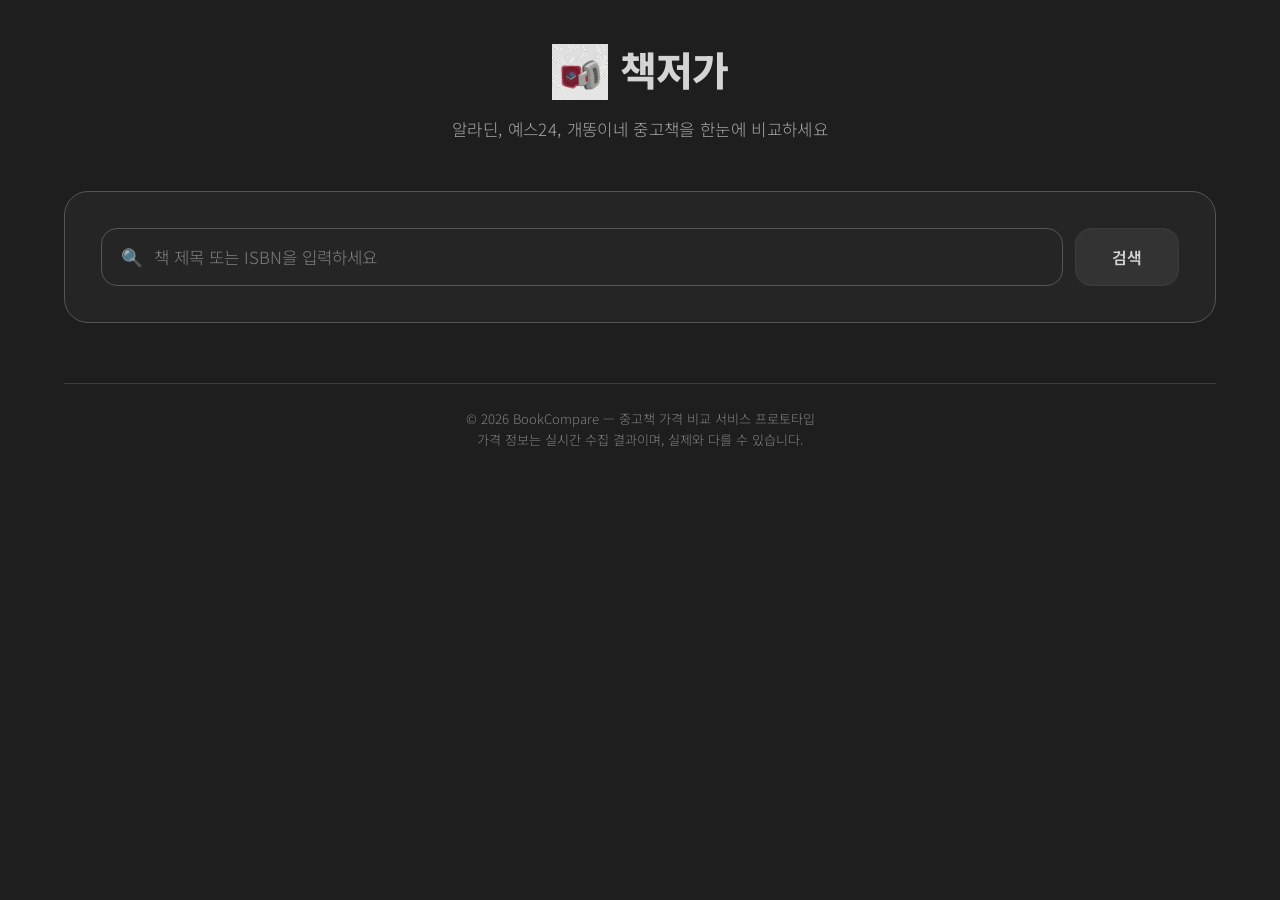
==== static/index.html @ 94ae484a "Initial commit: Book price comparison service" ====
<!DOCTYPE html>
<html lang="ko">
<head>
  <meta charset="UTF-8">
  <meta name="viewport" content="width=device-width, initial-scale=1.0">
  <meta name="description" content="알라딘, 예스24, 개똥이네 중고책 가격을 한눈에 비교하세요. 가장 저렴한 중고책을 빠르게 찾아드립니다.">
  <title>책저가 - 중고책 가격 비교</title>
  <link rel="stylesheet" href="/static/style.css?v=7">
  <!-- Favicon (책 이모지) -->
  <link rel="icon" href="data:image/svg+xml,<svg xmlns='http://www.w3.org/2000/svg' viewBox='0 0 100 100'><text y='.9em' font-size='90'>📚</text></svg>">
</head>
<body>
  <div class="app-container">

    <!-- ── 헤더 ── -->
    <header class="header">
      <div class="header__logo">
        <img src="/static/logo.jpg" alt="책저가 심볼" class="header__symbol">
        <h1 class="header__title">책저가</h1>
      </div>
      <p class="header__subtitle">알라딘, 예스24, 개똥이네 중고책을 한눈에 비교하세요</p>
    </header>

    <!-- ── 검색 영역 ── -->
    <section class="search-section">
      <div class="search-card">
        <form id="search-form" class="search-form" role="search">
          <div class="search-input-wrapper">
            <input
              type="text"
              id="search-input"
              class="search-input"
              placeholder="책 제목 또는 ISBN을 입력하세요"
              autocomplete="off"
              aria-label="책 검색"
            >
          </div>
          <button type="submit" id="search-btn" class="search-btn">검색</button>
        </form>
      </div>

      <!-- 에러 배너 -->
      <div id="error-banner" class="error-banner">
        <span id="error-text"></span>
      </div>
    </section>

    <!-- ── 로딩 표시 ── -->
    <div id="loading" class="loading">
      <div class="loading__spinner"></div>
      <p class="loading__text">데이터를 수집 중입니다<span class="loading__dots"></span></p>
    </div>

    <!-- ── 검색 결과 ── -->
    <section id="results-section" class="results-section">
      <div class="results-header">
        <div class="controls-wrapper" style="display: flex; justify-content: space-between; align-items: center; margin-bottom: 24px; width: 100%;">
          <h2 class="results-header__title">
            "<span id="query-display"></span>" 검색 결과
          </h2>
          <div class="sort-wrapper">
            <select id="sort-select" class="sort-select" style="padding: 8px 12px; border-radius: 8px; background: var(--bg-input); border: 1px solid var(--border-subtle); color: var(--text-primary); outline: none;">
              <option value="accuracy">정확도 순</option>
              <option value="price_asc">낮은 가격 순</option>
              <option value="price_desc">높은 가격 순</option>
            </select>
          </div>
        </div>
        <span id="results-count" class="results-header__count"></span>
      </div>

      <!-- 결과 카드 리스트 (테이블 대신 카드형 레이아웃) -->
      <div id="results-list" class="results-list">
        <!-- JavaScript로 동적 렌더링 -->
      </div>
    </section>

    <!-- ── 푸터 ── -->
    <footer class="footer">
      <p class="footer__text">
        © 2026 BookCompare — 중고책 가격 비교 서비스 프로토타입
        <br>가격 정보는 실시간 수집 결과이며, 실제와 다를 수 있습니다.
      </p>
    </footer>

  </div>

  <script src="/static/script.js?v=3"></script>
</body>
</html>
---- static/style.css ----
/* =============================================
   중고책 가격 비교 웹서비스 - 스타일시트
   ============================================= */

/* ── Google Fonts 임포트 ── */
@import url('https://fonts.googleapis.com/css2?family=Noto+Sans+KR:wght@300;400;500;600;700;900&family=Inter:wght@300;400;500;600;700;800&display=swap');

/* ── CSS 변수 (Design Tokens) ── */
:root {
  /* 안티그래비티 IDE 스타일의 부드러운 다크 그레이 팔레트 */
  --bg-primary: #1e1e1e;
  --bg-secondary: #252526;
  --bg-card: #252526;
  --bg-glass: rgba(255, 255, 255, 0.05);
  --bg-input: #1e1e1e;
  --bg-hover: #2a2d2e;

  --text-primary: #d4d4d4;
  --text-secondary: #9cdcfe; /* IDE 스타일의 부드러운 푸른빛 텍스트 또는 연회색 사용. 여기선 차분한 회색으로 통일 */
  --text-secondary: #a6a6a6;
  --text-muted: #808080;
  --text-accent: #d4d4d4;

  --accent-emerald: #10b981; /* 최저가 표시용 기본 색상은 눈에 덜 띄도록 유지하거나 차분한 색으로 변경 가능. 여기선 그대로 유지 */
  --accent-amber: #f59e0b;
  --accent-rose: #f43f5e;

  /* 미니멀리즘을 위해 그라디언트를 단색으로 교체 */
  --gradient-primary: #333333;
  --gradient-hero: #1e1e1e;

  --border-subtle: #3c3c3c;
  --border-accent: #555555;
  --border-focus: #555555;

  --shadow-sm: 0 1px 3px rgba(0, 0, 0, 0.4);
  --shadow-md: 0 4px 12px rgba(0, 0, 0, 0.5);
  --shadow-lg: 0 8px 24px rgba(0, 0, 0, 0.5);
  --shadow-glow: none;

  --radius-sm: 8px;
  --radius-md: 12px;
  --radius-lg: 16px;
  --radius-xl: 24px;
  --radius-full: 9999px;

  --transition-fast: 0.15s ease;
  --transition-normal: 0.3s cubic-bezier(0.4, 0, 0.2, 1);
  --transition-slow: 0.5s cubic-bezier(0.4, 0, 0.2, 1);
}

/* ── 전역 리셋 ── */
*, *::before, *::after {
  margin: 0;
  padding: 0;
  box-sizing: border-box;
}

html {
  scroll-behavior: smooth;
}

body {
  font-family: 'Noto Sans KR', 'Inter', -apple-system, BlinkMacSystemFont, sans-serif;
  background: var(--gradient-hero);
  color: var(--text-primary);
  min-height: 100vh;
  overflow-x: hidden;
  line-height: 1.6;
  -webkit-font-smoothing: antialiased;
  -moz-osx-font-smoothing: grayscale;
}

/* ── 배경 애니메이션 제거 (에너지 효율 최적화) ── */
body::before {
  content: none;
}

/* ── 레이아웃 ── */
.app-container {
  position: relative;
  z-index: 1;
  max-width: 1200px;
  margin: 0 auto;
  padding: 40px 24px 60px;
}

/* ── 헤더 ── */
.header {
  text-align: center;
  margin-bottom: 48px;
  animation: fade-up 0.8s cubic-bezier(0.4, 0, 0.2, 1) both;
}

.header__logo {
  display: inline-flex;
  align-items: center;
  gap: 12px;
  margin-bottom: 12px;
}

.header__symbol {
  width: 56px;
  height: 56px;
  object-fit: contain;
  /* 만약 JPG 배경이 까맣게 저장되었다면 투명해지도록 블렌드 모드 적용 (배경이 희다면 밝아짐) */
  mix-blend-mode: screen; 
  /* 혹시 배경이 흰색으로 저장되었다면 mix-blend-mode: multiply; 를 써야 하지만, 다크모드이므로 흰색 배경의 이미지를 화면에 넣으면 사각형이 생깁니다.
     따라서 누끼가 제대로 따졌거나, 검정 배경인 경우 screen이 가장 적합합니다. */
}

.header__title {
  font-family: 'Inter', 'Noto Sans KR', sans-serif;
  font-size: 2.5rem;
  font-weight: 800;
  color: var(--text-primary);
  letter-spacing: -0.02em;
}

.header__subtitle {
  font-size: 1.05rem;
  color: var(--text-secondary);
  font-weight: 300;
  letter-spacing: 0.02em;
}

/* ── 검색 영역 ── */
.search-section {
  animation: fade-up 0.8s 0.15s cubic-bezier(0.4, 0, 0.2, 1) both;
}

.search-card {
  background: var(--bg-card);
  border: 1px solid var(--border-subtle);
  border-radius: var(--radius-xl);
  padding: 36px;
  box-shadow: var(--shadow-lg);
  transition: border-color var(--transition-normal);
}

.search-card:focus-within {
  border-color: var(--border-accent);
  box-shadow: var(--shadow-lg), var(--shadow-glow);
}

.search-form {
  display: flex;
  gap: 12px;
  align-items: stretch;
}

.search-input-wrapper {
  flex: 1;
  position: relative;
}

.search-input-wrapper::before {
  content: '🔍';
  position: absolute;
  left: 20px;
  top: 50%;
  transform: translateY(-50%);
  font-size: 1.1rem;
  z-index: 2;
  opacity: 0.5;
  transition: opacity var(--transition-fast);
}

.search-input-wrapper:focus-within::before {
  opacity: 0.8;
}

.search-input {
  width: 100%;
  padding: 16px 20px 16px 52px;
  background: var(--bg-input);
  border: 1px solid var(--border-subtle);
  border-radius: var(--radius-lg);
  color: var(--text-primary);
  font-size: 1.05rem;
  font-family: inherit;
  outline: none;
  transition: all var(--transition-normal);
}

.search-input::placeholder {
  color: var(--text-muted);
  font-weight: 300;
}

.search-input:focus {
  background: #252526;
  border-color: var(--border-focus);
}

.search-btn {
  padding: 16px 36px;
  background: #333333;
  color: #d4d4d4;
  border: 1px solid #3c3c3c;
  border-radius: var(--radius-lg);
  font-size: 1rem;
  font-weight: 600;
  font-family: inherit;
  cursor: pointer;
  transition: all var(--transition-normal);
  white-space: nowrap;
}

.search-btn:hover {
  transform: translateY(-2px);
  background: #444444;
}

.search-btn:active {
  transform: translateY(0);
}

.search-btn:disabled {
  opacity: 0.5;
  cursor: not-allowed;
  transform: none;
}

/* ── 로딩 표시 ── */
.loading {
  display: none;
  text-align: center;
  padding: 60px 20px;
  animation: fade-up 0.4s ease both;
}

.loading.active {
  display: block;
}

.loading__spinner {
  width: 48px;
  height: 48px;
  margin: 0 auto 20px;
  border: 3px solid var(--border-subtle);
  border-top-color: #808080;
  border-radius: 50%;
  animation: spin 0.8s linear infinite;
}

.loading__text {
  font-size: 1.05rem;
  color: var(--text-secondary);
  font-weight: 400;
}

.loading__dots::after {
  content: '';
  animation: dots 1.5s steps(4, end) infinite;
}

@keyframes spin {
  to { transform: rotate(360deg); }
}

@keyframes dots {
  0%   { content: ''; }
  25%  { content: '.'; }
  50%  { content: '..'; }
  75%  { content: '...'; }
  100% { content: ''; }
}

/* ── 에러 배너 ── */
.error-banner {
  display: none;
  margin-top: 24px;
  padding: 16px 20px;
  background: rgba(244, 63, 94, 0.08);
  border: 1px solid rgba(244, 63, 94, 0.2);
  border-radius: var(--radius-md);
  color: var(--accent-rose);
  font-size: 0.92rem;
  animation: fade-up 0.3s ease both;
}

.error-banner.active {
  display: block;
}

.error-banner__icon {
  margin-right: 8px;
}

/* ── 결과 섹션 ── */
.results-section {
  display: none;
  margin-top: 32px;
  animation: fade-up 0.6s cubic-bezier(0.4, 0, 0.2, 1) both;
}

.results-section.active {
  display: block;
}

.results-header {
  display: flex;
  align-items: center;
  justify-content: space-between;
  margin-bottom: 20px;
  flex-wrap: wrap;
  gap: 12px;
}

.results-header__title {
  font-size: 1.25rem;
  font-weight: 600;
  color: var(--text-primary);
}

.results-header__count {
  display: inline-flex;
  align-items: center;
  gap: 6px;
  padding: 6px 14px;
  background: var(--bg-glass);
  border: 1px solid var(--border-subtle);
  border-radius: var(--radius-full);
  font-size: 0.85rem;
  color: var(--text-secondary);
}

.results-header__count strong {
  color: #d4d4d4;
  font-weight: 600;
}

/* ── 결과 그룹 카드 리스트 ── */
.book-group-card {
  display: flex;
  background: var(--bg-card);
  border: 1px solid var(--border-subtle);
  border-radius: var(--radius-lg);
  padding: 24px;
  margin-bottom: 16px;
  box-shadow: var(--shadow-sm);
  transition: border-color var(--transition-fast), transform var(--transition-fast);
  gap: 24px;
  animation: row-in 0.4s cubic-bezier(0.4, 0, 0.2, 1) both;
}

.book-group-card:hover {
  border-color: #4a4a4a;
  transform: translateY(-2px);
  box-shadow: var(--shadow-md);
}

.bgc-cover-wrap {
  flex-shrink: 0;
  width: 120px;
  height: 170px;
  border-radius: var(--radius-sm);
  overflow: hidden;
  background: #1e1e1e;
  display: flex;
  align-items: center;
  justify-content: center;
  border: 1px solid var(--border-subtle);
  box-shadow: var(--shadow-sm);
}

.bgc-cover {
  width: 100%;
  height: 100%;
  object-fit: contain;
}

.bgc-info {
  flex: 1;
  display: flex;
  flex-direction: column;
}

.book-title {
  font-size: 1.2rem;
  font-weight: 700;
  color: var(--text-primary);
  margin: 0 0 8px 0;
  line-height: 1.4;
  display: -webkit-box;
  -webkit-line-clamp: 2;
  -webkit-box-orient: vertical;
  overflow: hidden;
  text-overflow: ellipsis;
}

/* 작가, 출판사 메타 정보 */
.book-meta {
  font-size: 0.95rem;
  color: var(--text-secondary);
  display: flex;
  align-items: center;
  flex-wrap: wrap;
  gap: 8px;
}

.meta-divider {
  color: var(--border-subtle);
  font-size: 0.8rem;
}

/* 서점 목록 (테이블 형태) */
.store-list {
  margin-top: 16px;
  display: flex;
  flex-direction: column;
  gap: 8px;
  border-top: 1px dashed var(--border-subtle);
  padding-top: 16px;
}

.store-row {
  display: flex;
  align-items: center;
  justify-content: space-between;
  padding: 12px 16px;
  background: var(--bg-primary);
  border: 1px solid var(--border-subtle);
  border-radius: var(--radius-md);
  transition: border-color var(--transition-fast);
}

.store-row:hover {
  border-color: var(--border-accent);
}

.store-row__name {
  display: flex;
  align-items: center;
  gap: 12px;
}

.store-row__cond {
  font-size: 0.85rem;
  color: var(--text-muted);
}

.store-row__action {
  display: flex;
  align-items: center;
  gap: 16px;
}

.store-row__btn {
  display: inline-flex;
  padding: 8px 16px;
  background: #333333;
  color: #d4d4d4;
  border: 1px solid #3c3c3c;
  border-radius: var(--radius-sm);
  text-decoration: none;
  font-size: 0.85rem;
  font-weight: 600;
  transition: all var(--transition-fast);
}

.store-row__btn:hover {
  background: #444444;
}

/* 서점 뱃지 */
.store-badge {
  display: inline-flex;
  align-items: center;
  gap: 6px;
  padding: 4px 10px;
  border-radius: var(--radius-full);
  font-size: 0.8rem;
  font-weight: 600;
  white-space: nowrap;
}

.store-badge--aladin {
  background: var(--bg-glass);
  color: var(--text-secondary);
  border: 1px solid var(--border-subtle);
}

.store-badge--yes24 {
  background: var(--bg-glass);
  color: var(--text-secondary);
  border: 1px solid var(--border-subtle);
}

.store-badge--gaeddong {
  background: var(--bg-glass);
  color: var(--text-secondary);
  border: 1px solid var(--border-subtle);
}

/* 가격 표시 */
.price-value {
  font-weight: 700;
  font-size: 1.25rem;
  font-family: 'Inter', 'Noto Sans KR', sans-serif;
}

.price-value--lowest {
  color: var(--accent-emerald);
}

.price-value--normal {
  color: var(--text-primary);
}

.price-unit {
  font-size: 0.9rem;
  color: var(--text-muted);
  font-weight: 400;
  margin-left: 2px;
}

/* 최저가 뱃지 */
.lowest-badge {
  display: inline-flex;
  align-items: center;
  gap: 4px;
  padding: 3px 8px;
  background: rgba(16, 185, 129, 0.12);
  border: 1px solid rgba(16, 185, 129, 0.25);
  border-radius: var(--radius-full);
  font-size: 0.75rem;
  color: var(--accent-emerald);
  font-weight: 600;
}

/* 빈 결과 */
.empty-state {
  text-align: center;
  padding: 80px 20px;
  animation: fade-up 0.5s ease both;
  background: var(--bg-card);
  border: 1px solid var(--border-subtle);
  border-radius: var(--radius-xl);
}

.empty-state__icon {
  font-size: 3.5rem;
  margin-bottom: 16px;
  opacity: 0.5;
}

.empty-state__title {
  font-size: 1.2rem;
  color: var(--text-primary);
  font-weight: 600;
  margin-bottom: 8px;
}

.empty-state__desc {
  font-size: 0.95rem;
  color: var(--text-muted);
}

/* ── 푸터 ── */
.footer {
  text-align: center;
  margin-top: 60px;
  padding-top: 24px;
  border-top: 1px solid var(--border-subtle);
  animation: fade-up 0.8s 0.3s cubic-bezier(0.4, 0, 0.2, 1) both;
}

.footer__text {
  font-size: 0.82rem;
  color: var(--text-muted);
  font-weight: 300;
}

.footer__text a {
  color: var(--text-secondary);
  text-decoration: none;
  transition: color var(--transition-fast);
}

.footer__text a:hover {
  color: var(--text-accent);
}

/* ── 애니메이션 ── */
@keyframes fade-up {
  from {
    opacity: 0;
    transform: translateY(16px);
  }
  to {
    opacity: 1;
    transform: translateY(0);
  }
}

/* 카드 등장 애니메이션 */
.book-card {
  animation: row-in 0.4s cubic-bezier(0.4, 0, 0.2, 1) both;
}

@keyframes row-in {
  from {
    opacity: 0;
    transform: translateY(10px);
  }
  to {
    opacity: 1;
    transform: translateY(0);
  }
}

/* ── 반응형 디자인 ── */
@media (max-width: 768px) {
  .app-container {
    padding: 24px 16px 40px;
  }

  .header__title {
    font-size: 1.8rem;
  }

  .header__subtitle {
    font-size: 0.92rem;
  }

  .search-card {
    padding: 24px 20px;
  }

  .search-form {
    flex-direction: column;
  }

  .search-btn {
    width: 100%;
    padding: 14px 20px;
  }

  .book-group-card {
    flex-direction: column;
    padding: 16px;
    gap: 16px;
  }

  .bgc-cover-wrap {
    width: 100px;
    height: 140px;
    margin: 0 auto;
  }

  .store-row {
    flex-direction: column;
    align-items: flex-start;
    gap: 12px;
  }

  .store-row__action {
    width: 100%;
    justify-content: space-between;
    padding-top: 12px;
    border-top: 1px dashed var(--border-subtle);
  }

  .store-row__btn {
    width: auto;
    padding: 8px 16px;
  }
}

@media (max-width: 480px) {
  .header__logo {
    flex-direction: column;
    gap: 8px;
  }

  .header__title {
    font-size: 1.5rem;
  }

  .results-header {
    flex-direction: column;
    align-items: flex-start;
  }
}
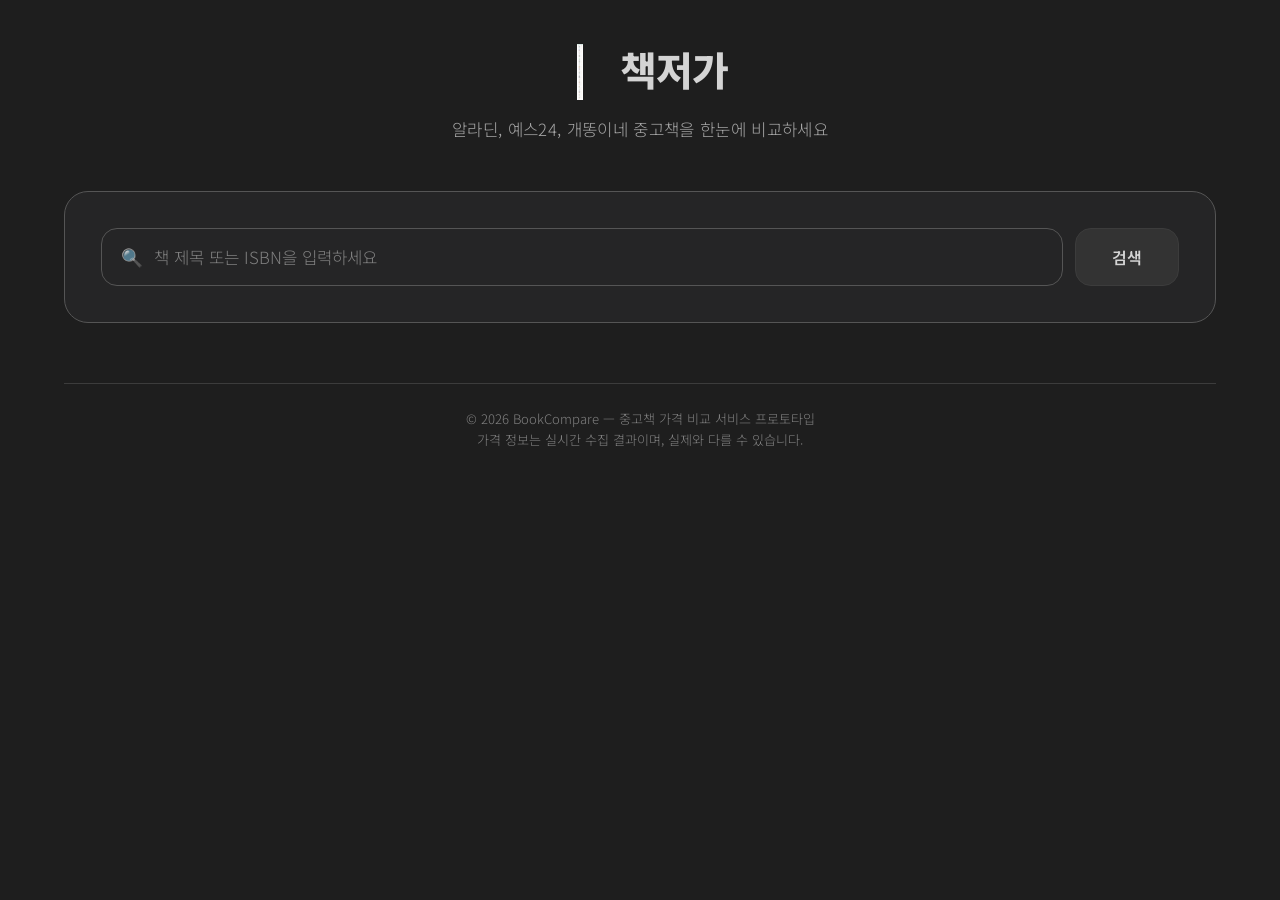
==== commit 83dbd1cb: "UX improvements: Accordion for multiple items and Strict accuracy sorting" ====
--- a/static/index.html
+++ b/static/index.html
@@ -5,7 +5,7 @@
   <meta name="viewport" content="width=device-width, initial-scale=1.0">
   <meta name="description" content="알라딘, 예스24, 개똥이네 중고책 가격을 한눈에 비교하세요. 가장 저렴한 중고책을 빠르게 찾아드립니다.">
   <title>책저가 - 중고책 가격 비교</title>
-  <link rel="stylesheet" href="/static/style.css?v=7">
+  <link rel="stylesheet" href="/static/style.css?v=8">
   <!-- Favicon (책 이모지) -->
   <link rel="icon" href="data:image/svg+xml,<svg xmlns='http://www.w3.org/2000/svg' viewBox='0 0 100 100'><text y='.9em' font-size='90'>📚</text></svg>">
 </head>
@@ -15,7 +15,7 @@
     <!-- ── 헤더 ── -->
     <header class="header">
       <div class="header__logo">
-        <img src="/static/logo.jpg" alt="책저가 심볼" class="header__symbol">
+        <img src="/static/logo.png" alt="책저가 심볼" class="header__symbol">
         <h1 class="header__title">책저가</h1>
       </div>
       <p class="header__subtitle">알라딘, 예스24, 개똥이네 중고책을 한눈에 비교하세요</p>
@@ -85,6 +85,6 @@
 
   </div>
 
-  <script src="/static/script.js?v=3"></script>
+  <script src="/static/script.js?v=4"></script>
 </body>
 </html>
--- a/static/style.css
+++ b/static/style.css
@@ -684,3 +684,93 @@
     align-items: flex-start;
   }
 }
+
+/* ── 그룹 및 아코디언 (더보기) UI ── */
+.store-platform-group {
+  margin-bottom: 12px;
+  border: 1px solid var(--border-subtle);
+  border-radius: var(--radius-md);
+  padding: 8px;
+  background: rgba(255, 255, 255, 0.02);
+}
+
+.store-platform-group .store-row {
+  border: none;
+  background: transparent;
+  padding: 8px;
+}
+
+.store-platform-group .store-row:hover {
+  border-color: transparent;
+}
+
+.store-row--sub {
+  border-top: 1px dashed var(--border-subtle) !important;
+  border-radius: 0;
+  margin-top: 4px;
+  padding-top: 12px !important;
+}
+
+.store-row__btn--sub {
+  background: transparent;
+  border: 1px solid var(--text-muted);
+  color: var(--text-muted);
+}
+
+.store-row__btn--sub:hover {
+  background: var(--text-muted);
+  color: var(--bg-card);
+}
+
+.store-accordion {
+  border-top: 1px dashed var(--border-subtle);
+  margin-top: 8px;
+  padding-top: 8px;
+}
+
+.store-accordion__toggle {
+  background: none;
+  border: none;
+  color: var(--text-secondary);
+  font-size: 0.85rem;
+  cursor: pointer;
+  padding: 6px;
+  width: 100%;
+  text-align: center;
+  border-radius: var(--radius-sm);
+  transition: background 0.2s, color 0.2s;
+  display: flex;
+  justify-content: center;
+  align-items: center;
+  gap: 6px;
+  outline: none;
+}
+
+.store-accordion__toggle:hover {
+  background: var(--bg-hover);
+  color: var(--text-primary);
+}
+
+.store-accordion__icon {
+  font-size: 0.7rem;
+  transition: transform 0.3s ease;
+}
+
+.store-accordion__toggle.active .store-accordion__icon {
+  transform: rotate(180deg);
+}
+
+.store-accordion__content {
+  display: none;
+  margin-top: 8px;
+}
+
+.store-accordion__content.active {
+  display: block;
+  animation: slideDown 0.3s ease;
+}
+
+@keyframes slideDown {
+  from { opacity: 0; transform: translateY(-5px); }
+  to { opacity: 1; transform: translateY(0); }
+}
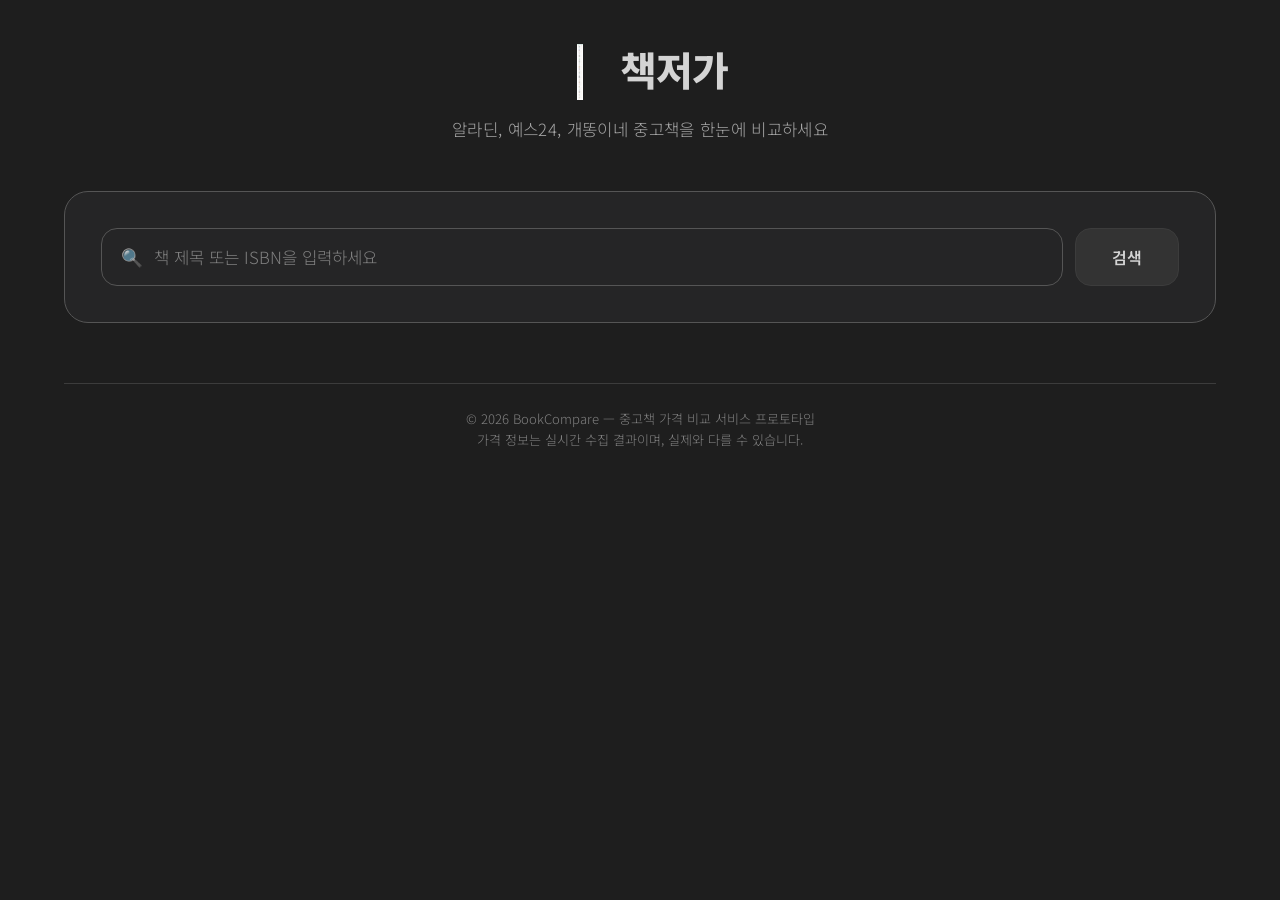
==== commit bdb140a3: "Fix logo blend mode" ====
--- a/static/index.html
+++ b/static/index.html
@@ -5,7 +5,7 @@
   <meta name="viewport" content="width=device-width, initial-scale=1.0">
   <meta name="description" content="알라딘, 예스24, 개똥이네 중고책 가격을 한눈에 비교하세요. 가장 저렴한 중고책을 빠르게 찾아드립니다.">
   <title>책저가 - 중고책 가격 비교</title>
-  <link rel="stylesheet" href="/static/style.css?v=8">
+  <link rel="stylesheet" href="/static/style.css?v=9">
   <!-- Favicon (책 이모지) -->
   <link rel="icon" href="data:image/svg+xml,<svg xmlns='http://www.w3.org/2000/svg' viewBox='0 0 100 100'><text y='.9em' font-size='90'>📚</text></svg>">
 </head>
--- a/static/style.css
+++ b/static/style.css
@@ -103,10 +103,6 @@
   width: 56px;
   height: 56px;
   object-fit: contain;
-  /* 만약 JPG 배경이 까맣게 저장되었다면 투명해지도록 블렌드 모드 적용 (배경이 희다면 밝아짐) */
-  mix-blend-mode: screen; 
-  /* 혹시 배경이 흰색으로 저장되었다면 mix-blend-mode: multiply; 를 써야 하지만, 다크모드이므로 흰색 배경의 이미지를 화면에 넣으면 사각형이 생깁니다.
-     따라서 누끼가 제대로 따졌거나, 검정 배경인 경우 screen이 가장 적합합니다. */
 }
 
 .header__title {
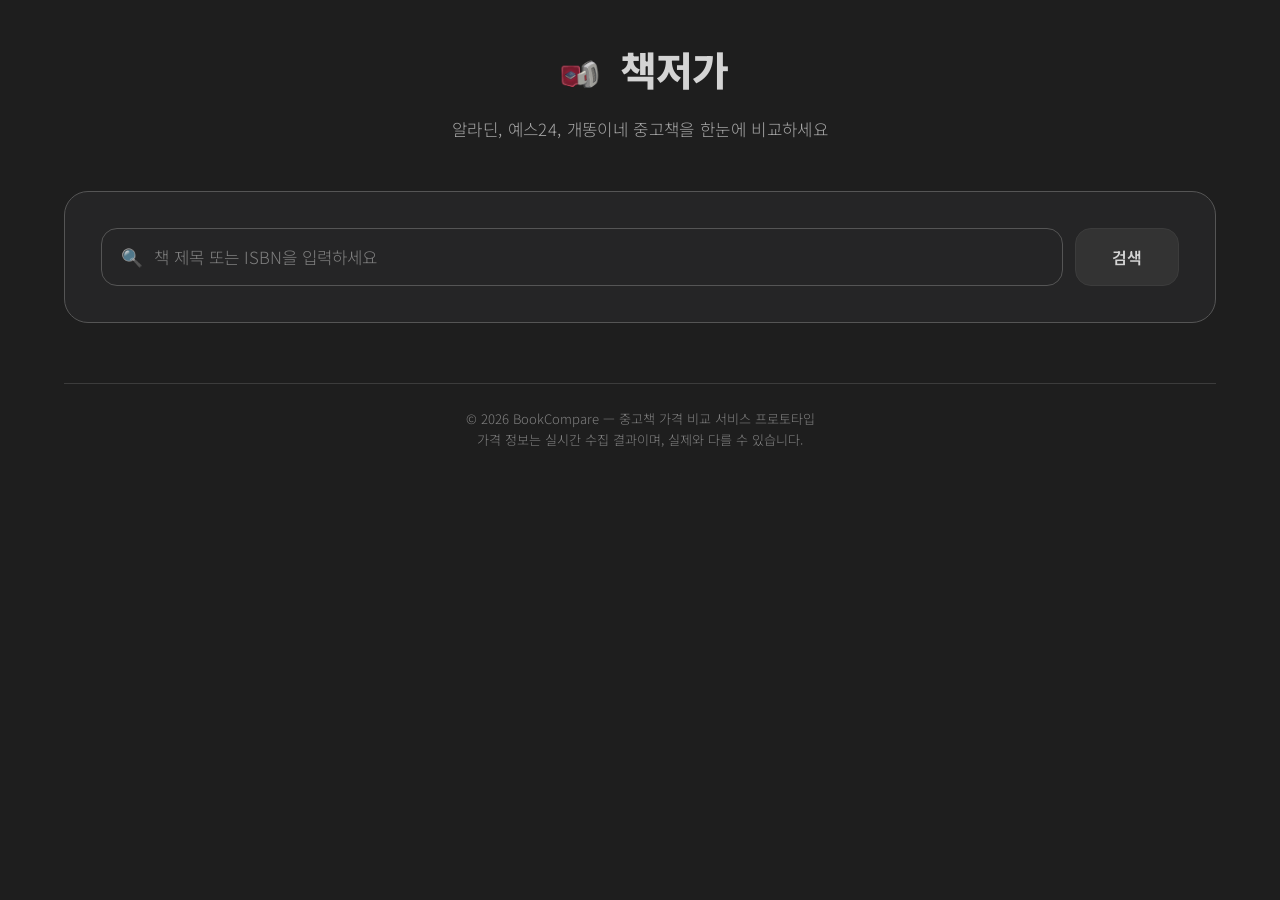
==== commit 3ce273f9: "Fix incorrect logo image" ====
--- a/static/index.html
+++ b/static/index.html
@@ -5,7 +5,7 @@
   <meta name="viewport" content="width=device-width, initial-scale=1.0">
   <meta name="description" content="알라딘, 예스24, 개똥이네 중고책 가격을 한눈에 비교하세요. 가장 저렴한 중고책을 빠르게 찾아드립니다.">
   <title>책저가 - 중고책 가격 비교</title>
-  <link rel="stylesheet" href="/static/style.css?v=9">
+  <link rel="stylesheet" href="/static/style.css?v=10">
   <!-- Favicon (책 이모지) -->
   <link rel="icon" href="data:image/svg+xml,<svg xmlns='http://www.w3.org/2000/svg' viewBox='0 0 100 100'><text y='.9em' font-size='90'>📚</text></svg>">
 </head>
